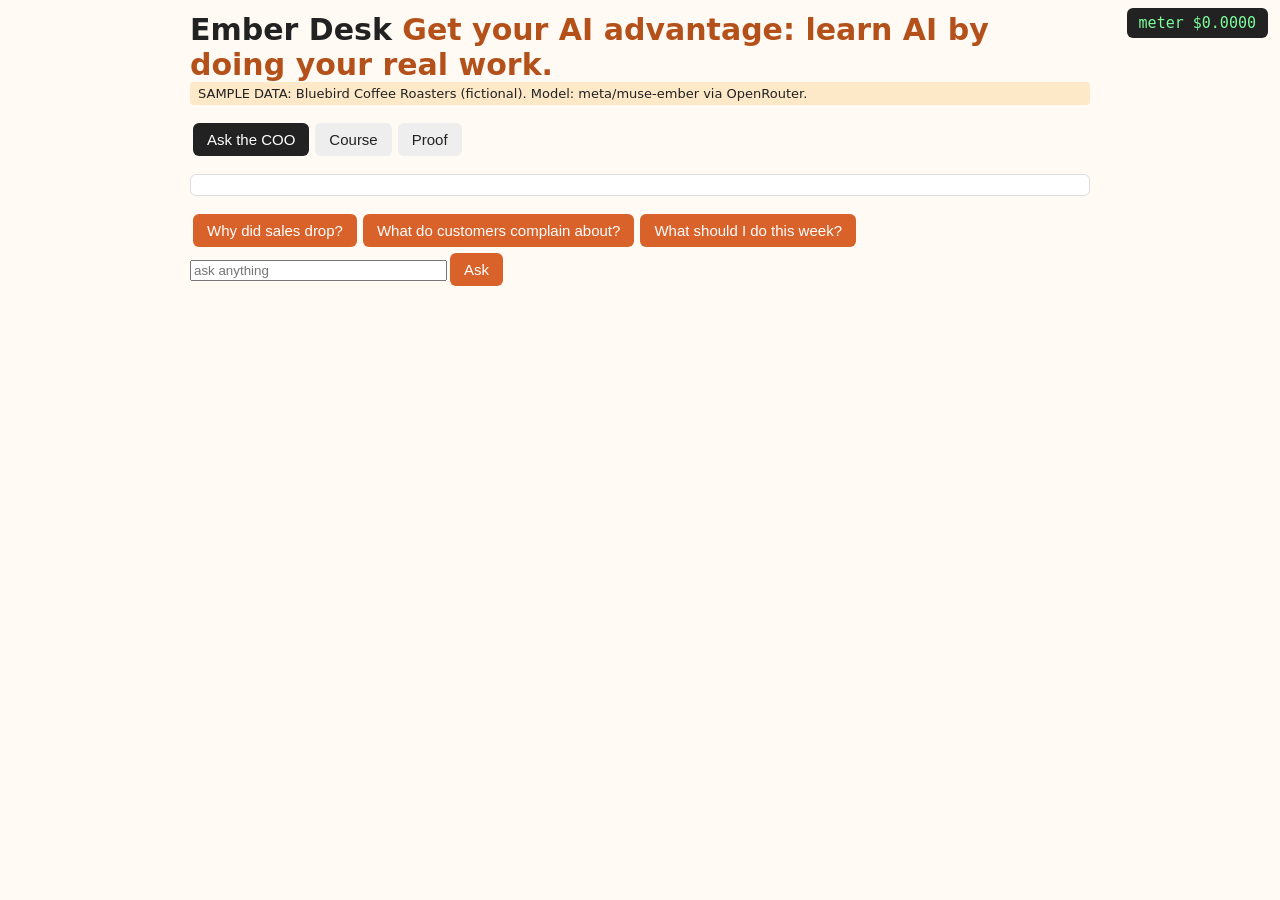
==== index.html @ 8c63c70b "Ember Desk: AI COO + learn-AI course on Muse Ember, proof log, cache, demo video" ====
<!doctype html><meta charset=utf-8><title>Ember Desk</title>
<style>body{padding-bottom:80px;font:15px system-ui;max-width:900px;margin:0 auto;padding:12px;background:#fffaf3;color:#222}
h1{margin:0}.tag{color:#b4501a}button{background:#d9622b;color:#fff;border:0;padding:8px 14px;margin:3px;border-radius:6px;cursor:pointer;font-size:15px}
button.t{background:#eee;color:#222}button.t.on{background:#222;color:#fff}pre,.box{background:#fff;border:1px solid #ddd;padding:10px;border-radius:6px;white-space:pre-wrap}
#meter{position:fixed;top:8px;right:12px;background:#222;color:#7CFC9A;padding:6px 12px;border-radius:6px;font-family:monospace}
.cite{color:#0a5;font-family:monospace;font-size:13px}.warn{background:#fde8c8;padding:4px 8px;border-radius:4px;font-size:13px}
td,th{border-bottom:1px solid #ddd;padding:3px 8px;font:12px monospace;text-align:left}#cap{pointer-events:none;position:fixed;bottom:0;left:0;right:0;background:#000c;color:#fff;padding:10px;text-align:center;font-size:18px;display:none}</style>
<div id=meter>meter $0.0000</div>
<h1>Ember Desk <span class=tag>Get your AI advantage: learn AI by doing your real work.</span></h1>
<div class=warn>SAMPLE DATA: Bluebird Coffee Roasters (fictional). Model: meta/muse-ember via OpenRouter.</div>
<p><button class="t on" id=tA onclick="tab('A')">Ask the COO</button><button class=t id=tC onclick="tab('C')">Course</button><button class=t id=tP onclick="tab('P')">Proof</button></p>
<div id=A><div id=files class=box></div><p>
<button onclick="q('Why did sales drop?')">Why did sales drop?</button><button onclick="q('What do customers complain about?')">What do customers complain about?</button><button onclick="q('What should I do this week?')">What should I do this week?</button>
<input id=qi placeholder="ask anything" size=30><button onclick="q(qi.value)">Ask</button></p><div id=out></div></div>
<div id=C hidden><button id=bc onclick="course()">Build my 7-day course</button><div id=cout></div></div>
<div id=P hidden><div id=pout></div></div><div id=cap></div>
<script>
let day1=null,total=0;const $=id=>document.getElementById(id),esc=s=>String(s).replace(/[&<>]/g,c=>({'&':'&amp;','<':'&lt;','>':'&gt;'}[c]));
function cap(t){$('cap').style.display='block';$('cap').textContent=t}
function tab(x){for(const k of 'ACP'){$(k).hidden=k!=x;$('t'+k).className='t'+(k==x?' on':'')}if(x=='P')proof()}
async function post(mode,question){const r=await fetch('/api/ask',{method:'POST',body:JSON.stringify({mode,question})});const d=await r.json();
 if(d.error){alert(d.error);throw d.error}const m=d.meta;total=m.total;$('meter').textContent=(m.cache_hit?'cached $0 replay | ':'')+'this call $'+(m.cost_this_call||0).toFixed(4)+' | lifetime $'+total.toFixed(4);return d}
function meta(m){return `<div class=cite>${m.generation_id} | ${m.prompt_tokens} in / ${m.completion_tokens} out | $${(m.cost||0).toFixed(5)} | ${m.latency_s}s ${m.cache_hit?'| cached':''}</div>`}
async function q(s){cap('Q: '+s);$('out').innerHTML='thinking...';const d=await post('coo',s),p=d.parsed;
 if(!p){$('out').innerHTML='<pre>'+esc(d.raw)+'</pre>'+meta(d.meta);return}
 $('out').innerHTML=`<div class=box><b>${esc(p.answer)}</b></div><p>Citations:</p>`+p.citations.map(c=>`<div class=cite>[${esc(c.file)} L${esc(c.lines)}] "${esc(c.quote)}"</div>`).join('')+'<p>Actions:</p><ol>'+p.actions.map(a=>'<li>'+esc(a)+'</li>').join('')+`</ol>confidence ${p.confidence}`+meta(d.meta)}
async function course(){cap('Building a 7-day course from Bluebird\'s own files');$('cout').innerHTML='thinking...';const d=await post('course',''),p=d.parsed;
 if(!p){$('cout').innerHTML='<pre>'+esc(d.raw)+'</pre>';return}day1=p.days[0];
 $('cout').innerHTML=meta(d.meta)+p.days.map(x=>`<div class=box><b>Day ${x.day}: ${esc(x.title)}</b><br>${esc(x.lesson)}<br><i>Prompt:</i> ${esc(x.prompt_to_copy)}<br><i>Exercise:</i> ${esc(x.exercise)}</div>`).join('')+
 `<h3>Day 1 attempt</h3><textarea id=att rows=2 cols=60>Summarize my reviews.</textarea><br><button onclick="grade()">Grade my attempt</button><div id=gout></div>`}
async function grade(){cap('Grade the owner attempt, adapt Day 2');$('gout').innerHTML='grading...';const d=await post('grade',$('att').value),p=d.parsed;
 if(!p){$('gout').innerHTML='<pre>'+esc(d.raw)+'</pre>';return}const n=p.next_day;
 $('gout').innerHTML=`<div class=box><b>Score ${p.score}/10</b><br>${esc(p.feedback)}</div><div class=box><b>Adapted Day ${n.day}: ${esc(n.title)}</b><br>${esc(n.lesson)}<br><i>Prompt:</i> ${esc(n.prompt_to_copy)}</div>`+meta(d.meta)}
async function proof(){cap('OpenRouter proof: generation ids, per-call cost, key usage before/after');const p=await (await fetch('/api/proof')).json();
 const lr=k=>k&&k.data?k.data.limit_remaining:null,b=lr(p.key_before),a=lr(p.key_after);
 const avg=p.log.length?p.total/p.log.length:0;
 $('pout').innerHTML=`<div class=box>Total logged spend: <b>$${p.total.toFixed(4)}</b> over ${p.log.length} calls.<br>/api/v1/key limit_remaining before: ${b}<br>after: ${a}<br>delta: $${b&&a?(b-a).toFixed(6):'n/a'} (live run only; log for that run: see proof/)<br>
 Month estimate: 30 days x (3 answers + lesson + grade) x avg $${avg.toFixed(5)} = <b>$${(30*5*avg).toFixed(2)}</b></div><table><tr><th>generation_id<th>mode<th>in<th>out<th>cost<th>s</tr>`+p.log.map(l=>`<tr><td>${l.generation_id}<td>${l.mode}<td>${l.prompt_tokens}<td>${l.completion_tokens}<td>${l.cost}<td>${l.latency_s}</tr>`).join('')+'</table>'}
fetch('/api/files').then(r=>r.json()).then(d=>{const n=d.pack.split('=== FILE').length-1;$('files').innerHTML=`<b>${n} files loaded (SAMPLE DATA)</b> ~${Math.round(d.pack.length/4)} tokens: price_list.md, faq.md, reviews.csv, sales.csv, inbox_week.md`;cap('Meet Bluebird Coffee (SAMPLE DATA). Five files loaded.')});
</script>
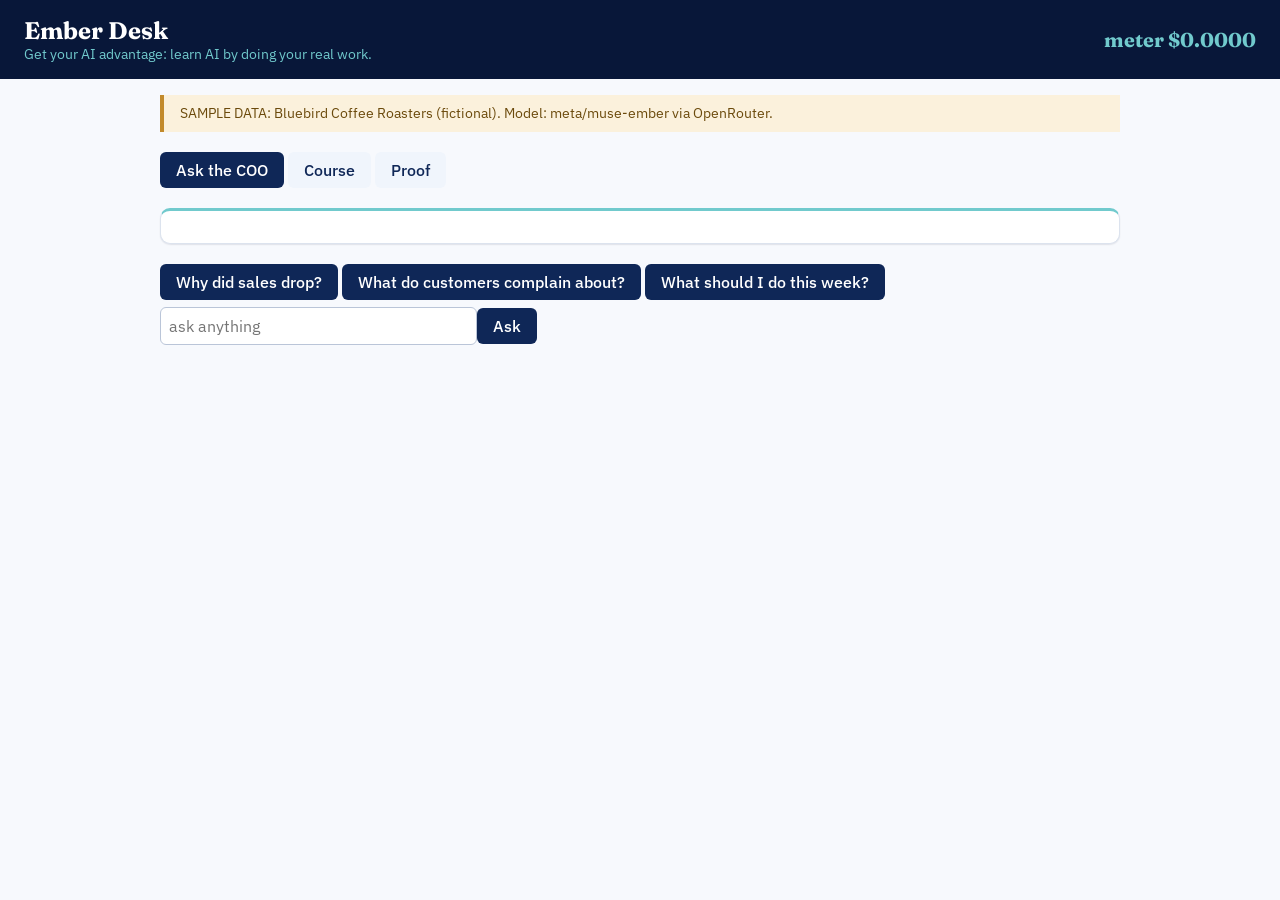
==== commit 2a5505b1: "Restyle with SeaBridge tokens, re-record demo, fix token claim" ====
--- a/index.html
+++ b/index.html
@@ -1,19 +1,28 @@
 <!doctype html><meta charset=utf-8><title>Ember Desk</title>
-<style>body{padding-bottom:80px;font:15px system-ui;max-width:900px;margin:0 auto;padding:12px;background:#fffaf3;color:#222}
-h1{margin:0}.tag{color:#b4501a}button{background:#d9622b;color:#fff;border:0;padding:8px 14px;margin:3px;border-radius:6px;cursor:pointer;font-size:15px}
-button.t{background:#eee;color:#222}button.t.on{background:#222;color:#fff}pre,.box{background:#fff;border:1px solid #ddd;padding:10px;border-radius:6px;white-space:pre-wrap}
-#meter{position:fixed;top:8px;right:12px;background:#222;color:#7CFC9A;padding:6px 12px;border-radius:6px;font-family:monospace}
-.cite{color:#0a5;font-family:monospace;font-size:13px}.warn{background:#fde8c8;padding:4px 8px;border-radius:4px;font-size:13px}
-td,th{border-bottom:1px solid #ddd;padding:3px 8px;font:12px monospace;text-align:left}#cap{pointer-events:none;position:fixed;bottom:0;left:0;right:0;background:#000c;color:#fff;padding:10px;text-align:center;font-size:18px;display:none}</style>
-<div id=meter>meter $0.0000</div>
-<h1>Ember Desk <span class=tag>Get your AI advantage: learn AI by doing your real work.</span></h1>
+<link href="https://fonts.googleapis.com/css2?family=Fraunces:opsz,wght@9..144,500;9..144,700&family=IBM+Plex+Sans:wght@400;500;600&family=IBM+Plex+Mono:wght@400;500&display=swap" rel="stylesheet">
+<style>:root{--navy:#0F2757;--navy-900:#081739;--deep-blue:#1E3A8A;--aqua:#71CACD;--aqua-200:#DBF2F3;--mist:#F0F5FC;--paper:#F7F9FD;--white:#fff;--ink:#0A1833;--fg-2:#354972;--fg-3:#6C7FA0;--border-1:#DCE3EE;--border-2:#BAC5D8;--unsworn:#C28A2B;
+--font-display:"Fraunces",Georgia,serif;--font-sans:"IBM Plex Sans",system-ui,"Segoe UI",sans-serif;--font-mono:"IBM Plex Mono",ui-monospace,Consolas,monospace;--radius:10px;--radius-sm:6px;--shadow-1:0 1px 2px rgba(10,24,51,.06),0 1px 1px rgba(10,24,51,.04)}
+body{margin:0;padding-bottom:80px;font:16px/1.5 var(--font-sans);background:var(--paper);color:var(--ink)}
+#hdr{background:var(--navy-900);color:#fff;padding:16px 24px;display:flex;justify-content:space-between;align-items:center}
+h1{margin:0;font:700 1.5rem var(--font-display)}.tag{display:block;font:400 .875rem var(--font-sans);color:var(--aqua)}
+#wrap{max-width:960px;margin:0 auto;padding:16px 24px}
+button{background:var(--navy);color:#fff;border:0;padding:8px 16px;margin:4px 4px 4px 0;border-radius:var(--radius-sm);cursor:pointer;font:500 1rem var(--font-sans)}
+button.t{background:var(--mist);color:var(--navy)}button.t.on{background:var(--navy);color:#fff}
+input,textarea{font:1rem var(--font-sans);padding:8px;border:1px solid var(--border-2);border-radius:var(--radius-sm)}
+pre,.box{background:var(--white);border:1px solid var(--border-1);box-shadow:var(--shadow-1);padding:16px;border-radius:var(--radius);white-space:pre-wrap;margin:8px 0}
+.box b{color:var(--navy)}#files{border-top:3px solid var(--aqua)}
+#meter{font:700 1.25rem var(--font-display);color:var(--aqua);text-align:right}
+.cite{color:var(--fg-2);font:.875rem var(--font-mono);margin:4px 0}.warn{background:#FBF1DC;color:#6b4a0c;border-left:4px solid var(--unsworn);padding:8px 16px;font-size:.875rem}
+td,th{border-bottom:1px solid var(--border-1);padding:4px 8px;font:.875rem var(--font-mono);text-align:left}
+#cap{pointer-events:none;position:fixed;bottom:0;left:0;right:0;background:var(--navy-900);color:#fff;padding:16px;text-align:center;font:500 1.25rem var(--font-sans);display:none}</style>
+<div id=hdr><h1>Ember Desk<span class=tag>Get your AI advantage: learn AI by doing your real work.</span></h1><div id=meter>meter $0.0000</div></div><div id=wrap>
 <div class=warn>SAMPLE DATA: Bluebird Coffee Roasters (fictional). Model: meta/muse-ember via OpenRouter.</div>
 <p><button class="t on" id=tA onclick="tab('A')">Ask the COO</button><button class=t id=tC onclick="tab('C')">Course</button><button class=t id=tP onclick="tab('P')">Proof</button></p>
 <div id=A><div id=files class=box></div><p>
 <button onclick="q('Why did sales drop?')">Why did sales drop?</button><button onclick="q('What do customers complain about?')">What do customers complain about?</button><button onclick="q('What should I do this week?')">What should I do this week?</button>
 <input id=qi placeholder="ask anything" size=30><button onclick="q(qi.value)">Ask</button></p><div id=out></div></div>
 <div id=C hidden><button id=bc onclick="course()">Build my 7-day course</button><div id=cout></div></div>
-<div id=P hidden><div id=pout></div></div><div id=cap></div>
+<div id=P hidden><div id=pout></div></div></div><div id=cap></div>
 <script>
 let day1=null,total=0;const $=id=>document.getElementById(id),esc=s=>String(s).replace(/[&<>]/g,c=>({'&':'&amp;','<':'&lt;','>':'&gt;'}[c]));
 function cap(t){$('cap').style.display='block';$('cap').textContent=t}
@@ -36,5 +45,5 @@
  const avg=p.log.length?p.total/p.log.length:0;
  $('pout').innerHTML=`<div class=box>Total logged spend: <b>$${p.total.toFixed(4)}</b> over ${p.log.length} calls.<br>/api/v1/key limit_remaining before: ${b}<br>after: ${a}<br>delta: $${b&&a?(b-a).toFixed(6):'n/a'} (live run only; log for that run: see proof/)<br>
  Month estimate: 30 days x (3 answers + lesson + grade) x avg $${avg.toFixed(5)} = <b>$${(30*5*avg).toFixed(2)}</b></div><table><tr><th>generation_id<th>mode<th>in<th>out<th>cost<th>s</tr>`+p.log.map(l=>`<tr><td>${l.generation_id}<td>${l.mode}<td>${l.prompt_tokens}<td>${l.completion_tokens}<td>${l.cost}<td>${l.latency_s}</tr>`).join('')+'</table>'}
-fetch('/api/files').then(r=>r.json()).then(d=>{const n=d.pack.split('=== FILE').length-1;$('files').innerHTML=`<b>${n} files loaded (SAMPLE DATA)</b> ~${Math.round(d.pack.length/4)} tokens: price_list.md, faq.md, reviews.csv, sales.csv, inbox_week.md`;cap('Meet Bluebird Coffee (SAMPLE DATA). Five files loaded.')});
+fetch('/api/files').then(r=>r.json()).then(d=>{const n=d.pack.split('=== FILE').length-1;$('files').innerHTML=`<b>${n} files loaded (SAMPLE DATA)</b> 1,719 prompt tokens (measured): price_list.md, faq.md, reviews.csv, sales.csv, inbox_week.md`;cap('Meet Bluebird Coffee (SAMPLE DATA). Five files loaded.')});
 </script>
